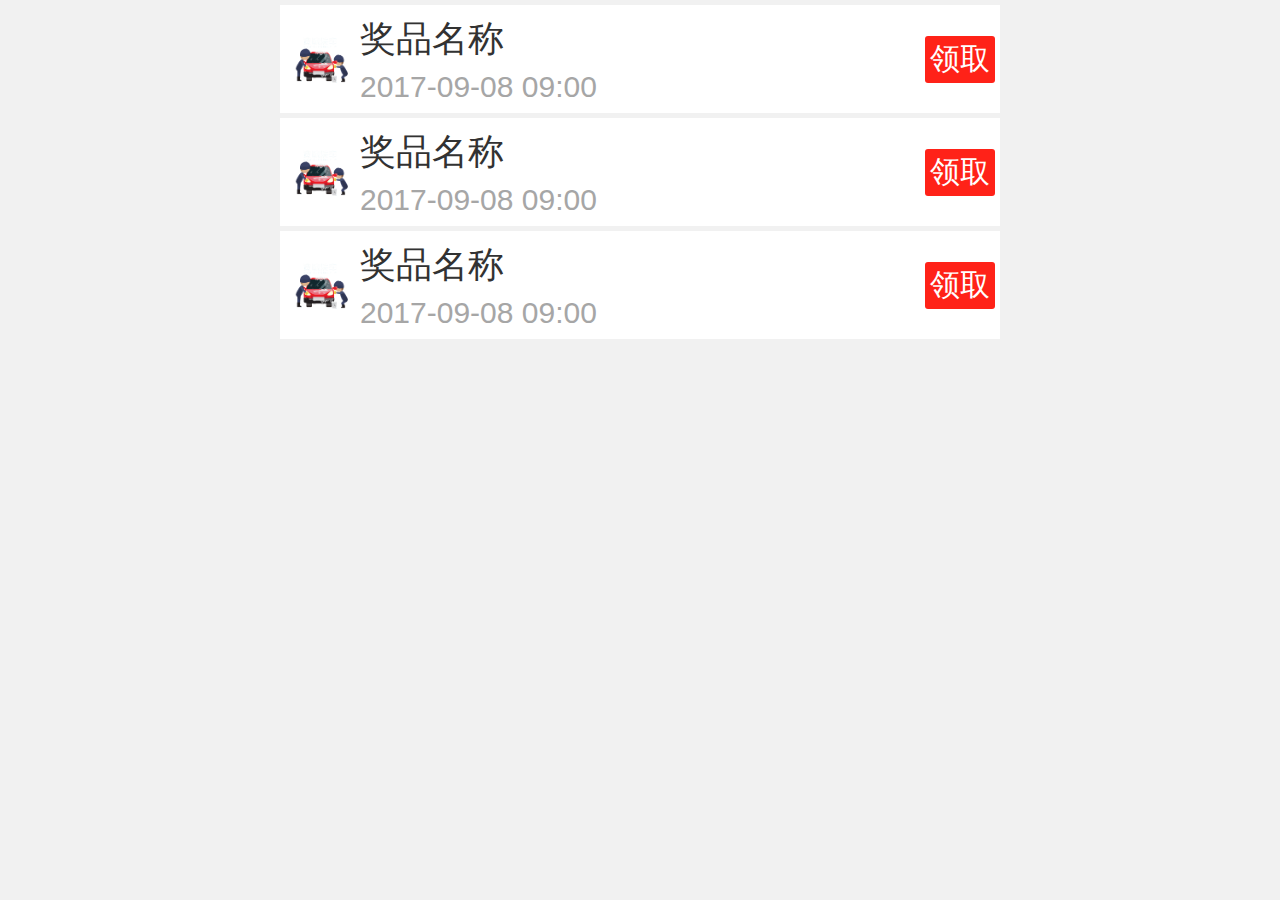
==== myPrize.html @ 54ce1192 "添加我的奖品页面，未对接口" ====
<!DOCTYPE html>
<html lang="en">
<head>
    <meta charset="utf-8">
    <title>爱购3周年</title>
    <meta name="viewport" content="width=device-width, initial-scale=1, minimum-scale=1, maximum-scale=1">
    <link rel="stylesheet" href="./css/style.css">
    <style>
        html, body {
            position: relative;
            height: 100%;
        }
        body {
            background: #f1f1f1;
            font-family: Helvetica Neue, Helvetica, Arial, sans-serif;
            font-size: 14px;
            color:#000;
            padding: 0;
            min-width: 320px;
            max-width: 720px;
            margin: auto;
        }
        .prize-list-box{ padding: 5px 0; }
        .prize-list-box ul{ width: 100%; }
        .prize-list-box ul li{ width: 100%; background-color: #ffffff; height: 12vh; margin-bottom: 5px; }
        .prize-list-box ul li:after{ content: ""; clear: both; display: block;height: 0;visibility: hidden; }
        .prize-list-box ul li .prizeImg{ width: 80px; height: 100%; float: left; display: flex; display: -webkit-flex; justify-content: center; align-items: center; }
        .prize-list-box ul li .prizeImg img{ width: 80%; max-height: 90%;  }
        .prize-list-box ul li .prizeDetail{ width: calc( 100% - 160px ); height: 100%; float: left; display: flex; display: -webkit-flex; flex-direction: column;justify-content: center; }
        .prize-list-box ul li .prizeDetail p{ font-size: 1.2rem; color: #323232; padding: 3px 0; }
        .prize-list-box ul li .prizeDetail span{ font-size: 1rem; color: #a6a6a6; padding: 3px 0; }
        .prize-list-box ul li .get-prize{ width: 80px; height: 100%; float: left; display: flex; display: -webkit-flex; justify-content: center; align-items: center; }
        .prize-list-box ul li .get-prize span{ font-size: 1rem; color: #fff; background-color: #ff2218; padding: 3px 5px; border-radius: 3px;  }
    </style>
</head>
<body>

<div class="containt">
    <div class="prize-list-box">
        <ul>
            <li>
                <div class="prizeImg">
                    <img src="./img/xiche.png" alt="">
                </div>
                <div class="prizeDetail">
                    <p>奖品名称</p>
                    <span>2017-09-08 09:00</span>
                </div>
                <div class="get-prize">
                    <span>领取</span>
                </div>
            </li>
            <li>
                <div class="prizeImg">
                    <img src="./img/xiche.png" alt="">
                </div>
                <div class="prizeDetail">
                    <p>奖品名称</p>
                    <span>2017-09-08 09:00</span>
                </div>
                <div class="get-prize">
                    <span>领取</span>
                </div>
            </li>
            <li>
                <div class="prizeImg">
                    <img src="./img/xiche.png" alt="">
                </div>
                <div class="prizeDetail">
                    <p>奖品名称</p>
                    <span>2017-09-08 09:00</span>
                </div>
                <div class="get-prize">
                    <span>领取</span>
                </div>
            </li>
        </ul>
    </div>
</div>

<script src="./js/jquery-2.1.4.js" type="text/javascript"></script>
<script type="text/javascript">

</script>

</body>
</html>
---- css/style.css ----
/*全局样式*/
html, body, p, h1, h2, h3, h4, h5, h6, form, input, textarea, select, button, fieldset, legend, img, ul, ol, li, dl, dt, dd, th, td, pre, blockquote {
	margin: 0;
	padding: 0
}
html {
	height: 100%;
	-webkit-text-size-adjust: 100%;
	-ms-text-size-adjust: 100%;
	-webkit-font-smoothing: antialiased
}
body {
	background: #f0f0f0;
	color: #000;
}
body, button, input, select, textarea, h2, h3, h4, h5, h6 {
	font: 14px 'Hiragino Sans GB', 'Microsoft Yahei', '微软雅黑', '宋体', \5b8b\4f53, Tahoma, Arial;
	-webkit-font-smoothing: antialiased;
}
/*loading动画*/
.loading{
	width: 100%;
	height: 100%;
	position: absolute;
	top: 0;
	left: 0;
	background: #fff;
	z-index: 333;
}
.sk-chasing-dots {
	margin: 70% auto;
	width: 40px;
	height: 40px;
	position: relative;
	text-align: center;
	-webkit-animation: sk-chasingDotsRotate 2s infinite linear;
	animation: sk-chasingDotsRotate 2s infinite linear; }
.sk-chasing-dots .sk-child {
	width: 60%;
	height: 60%;
	display: inline-block;
	position: absolute;
	top: 0;
	background-color: #3FECE4;
	border-radius: 100%;
	-webkit-animation: sk-chasingDotsBounce 2s infinite ease-in-out;
	animation: sk-chasingDotsBounce 2s infinite ease-in-out; }
.sk-chasing-dots .sk-dot2 {
	top: auto;
	bottom: 0;
	-webkit-animation-delay: -1s;
	animation-delay: -1s; }

@-webkit-keyframes sk-chasingDotsRotate {
	100% {
		-webkit-transform: rotate(360deg);
		transform: rotate(360deg); } }

@keyframes sk-chasingDotsRotate {
	100% {
		-webkit-transform: rotate(360deg);
		transform: rotate(360deg); } }

@-webkit-keyframes sk-chasingDotsBounce {
	0%, 100% {
		-webkit-transform: scale(0);
		transform: scale(0); }
	50% {
		-webkit-transform: scale(1);
		transform: scale(1); } }

@keyframes sk-chasingDotsBounce {
	0%, 100% {
		-webkit-transform: scale(0);
		transform: scale(0); }
	50% {
		-webkit-transform: scale(1);
		transform: scale(1); }
}
@-webkit-keyframes pulse {
	0% {
		-webkit-transform:scale(1);
		transform:scale(1)
	}
	50% {
		-webkit-transform:scale(1.5);
		transform:scale(1.5)
	}
	100% {
		-webkit-transform:scale(1);
		transform:scale(1)
	}
}@keyframes pulse {
	 0% {
		 -webkit-transform:scale(1);
		 -ms-transform:scale(1);
		 transform:scale(1)
	 }
	 50% {
		 -webkit-transform:scale(1.5);
		 -ms-transform:scale(1.5);
		 transform:scale(1.5)
	 }
	 100% {
		 -webkit-transform:scale(1) translate(0,0);
		 -ms-transform:scale(1) translate(0,0);
		 transform:scale(1) translate(0,0);

	 }
 }
img, fieldset {
	border: 0;
	vertical-align: middle
}
div{
	-webkit-box-sizing: border-box;
	-moz-box-sizing: border-box;
	box-sizing: border-box;
}
input {
	padding: 0;
	margin: 0;
	outline: none;
}
a {
	text-decoration: none;
	color: #4c4c4c;
}
a:hover {
	text-decoration: none;
}
ul, li, ol {
	list-style: none
}
img {
	max-width: 100%;
}
.clear {
	clear: both;
	height: 0;
	line-height: 0;
	font-size: 0;
	visibility: hidden;
	overflow: hidden
}
.clearfix:after {
	visibility: hidden;
	display: block;
	font-size: 0;
	content: " ";
	clear: both;
	height: 0;
	zoom: 1;
}
.l {
	float: left;
}
.r {
	float: right;
}
label{  font-weight: 400;}
 @media only screen and (min-width: 320px){
     html {
         font-size: 62.5% !important;
     }
 }
 @media only screen and (min-width: 640px){
     html {
         font-size: 125% !important;
     }
 }
 @media only screen and (min-width: 750px){
     html {
         font-size: 150% !important;
     }
 }
 @media only screen and (min-width: 1242px){
     html {
         font-size: 187.5% !important;
     }
 }
@font-face {
	font-family: 'iconfont';
	src: url('../icon/iconfont.eot'); /* IE9*/
	src: url('../icon/iconfont.eot?#iefix') format('embedded-opentype'), /* IE6-IE8 */
	url('../icon/iconfont.woff') format('woff'), /* chrome、firefox */
	url('../icon/iconfont.ttf') format('truetype'), /* chrome、firefox、opera、Safari, Android, iOS 4.2+*/
	url('../icon/iconfont.svg#iconfont') format('svg'); /* iOS 4.1- */
}

.iconfont{
	font-family:"iconfont";
	font-size: 20px;
	font-style:normal;
	-webkit-font-smoothing: antialiased;
	-webkit-text-stroke-width: 0.2px;
	-moz-osx-font-smoothing: grayscale;
	display: inline-block;
}

/*===*===*/
.containt{ width: 100%;height: 100%;box-sizing: border-box;position: relative;}
.tipBox{
	position: fixed;
	bottom: 0;
	left: 0;
	width: 100%;
	height: 100%;
	z-index: 99999999;
	display: none;
}
.tipBox div{
	width: 100%;
	height: 100%;
	display:  flex;
	display: -webkit-flex;
	justify-content: center;
	align-items: center;
}
.tipBox label{
	padding: 5px 8px;
	display: inline-block;
	background: #393838;
	border-radius: 8px;
	line-height: 1.5;
	font-size: 1em;
	color: #ffffff;
	font-weight: 500;
	max-width: 80vw;
	text-align: center;
}

/*banner*/
.banner img{
	width:100%;
	height:100%;
}

/*center*/
.center{
	width:100%;
	background: url(../img/repeat.png) repeat center center;
	position: relative;
	padding-bottom: 2rem;
}

.center .content{
    display:block;
    width:85%; 
    margin: 0 auto;
    position: relative;
}


.center .content .wheel{
    display:block;
    width:100%;
    position:relative;
    background-image:url(../img/wheel-bg.png);
    background-size:100% 100%;
	z-index: 2;
}

.center .content .wheel canvas.item{
    width:100%;
}

.center .content .wheel img.pointer {
    position: absolute;
    width: 40.5%;
    height: 40.5%;
    left: 29.6%;
    top: 27%;
}

.center .icon{
	width:60%;
}
.center .left1{
    position: absolute;
    left: 1%;
    top: 1%;
}

.center .left2{
	position: absolute;
	left:0;
	top:32%;
}

.center .right1{
	position: absolute;
	right:3%;
	top:3%;
}

.center .right2{
	position: absolute;
	right:0;
	top:50%;
}

.center .content .fre{
	margin-top: -26px;
    width:100%;
	z-index: 1;
}
@media only screen and (min-width: 320px) and (max-width: 374px ) { .center .content .fre{ margin-top: -26px; } }
@media only screen and (min-width: 375px) and (max-width: 413px ) { .center .content .fre{ margin-top: -30px; } }
@media only screen and (min-width: 414px) and (max-width: 640px ) { .center .content .fre{ margin-top: -35px; } }

.center .content .fre img{
	width:100%;
}

.center .content .fre .txt{
	position: relative;
}

.center .content .fre p{
	padding: 3px;
	position: absolute;
	top:46%;
	left: 50%;
	transform: translate(-45%, -51%);
	font-weight: bold;
    color: #881515;
    font-size: 0.85em;
	background-color: #ffffff;
	border-radius: 10px;
}
.center .content .fre p span{
	padding: 0 5px;
	font-size: 1.2em;
}
.center .content .coountdow-box{
	height: 20px;
	display: flex;
	display: -webkit-flex;
	justify-content: center;
	align-items: center;
	corlor: #fb7e10;
}
.center .content .coountdow-box .nextTime{
	color:#f69f38;

}
.center .content .coountdow-box .minutes,.center .content .coountdow-box .seconds{
	color: #ffffff;
	background-color: #fb7e10;
	padding: 2px;
	border-radius: 2px;
	width: 15px;
}
.center .content .gotoMyPrize{
	height: 20px;
	display: flex;
	display: -webkit-flex;
	justify-content: center;
	align-items: center;
	margin-top: 15px;
}
.center .content .gotoMyPrize a{
	display: block;
	width: auto;
	padding: 3px 5px;
	background-color: #fdac4c;
	color: #ffffff;
	font-size: 14px;
	border-radius: 3px;
	box-shadow: #ff8836 2px 2px 2px ;
	text-decoration: none;
}

.center .content .wheel .xiao{
    background-image: url(../img/xiao.png);
    width:100%;
    display: block;
    position: relative;
    background-size: 100% 100%;
}
.center .content .wheel .xiao .da{
    background-image: url(../img/da1.png);
    width:100%;
    display: block;
    position: relative;
    background-size: 100% 100%;
    width:100%;
}

/*footer*/
.footer img{
	width:100%;
	heigth:100%;
}


/* myrule 活动规则 */
.myrule{
	height: 20px;
	padding: 10px;
    position: absolute;
    top: 23%;
    left: 0;
    background-color: #000000;
    opacity: 0.6;
    -webkit-border-radius: 0 10px 10px 0;
    -moz-border-radius: 0 10px 10px 0;
	display: flex;
	display: -webkit-flex;
	justify-content: center;
	align-items: center;
	align-content: center;
}

.myrule span{
	color:#fff;
	padding: 0;
	font-size: 12px;
	line-height: 20px;
}
.myrule i{
	color: #fff;
	font-size: 14px;
	margin-left: 3px;
	vertical-align: sub;
}

.rule{
	font-family: '微软雅黑';
	background-color: #ffeec6;
	border-radius:10px 10px 10px 10px;
}
.rule h4{
	padding:5px;
	color:#742fb9;
	font-weight: bold;
	font-size: 18px;
	text-align: center;
	margin:0;
	letter-spacing: 1px;
}
.rule p{
	padding: 3px 10px 3px 10px;
	margin:0;
	color: #7d2828;
}

.rule .dash{
	margin-left: 6%;
	width:90%;
	height: 0;
	border-bottom: #000000 1px dashed;
}

/* 弹出层 */
.modal-body{
    padding:0;
    position: relative;
    margin-top:35%;
}
.modal-body img{
	width:100%;
}
.modal-body .but5{
	opacity: 0;
    position: absolute;
    top: -2%;
    right: 1%;
    width: 20%;
    height: 20%;
}

.modal-body .gitBox{
	width: 80%;
	position: absolute;
	top: 58%;
	left: 50%;
	-webkit-transform: translate(-50%, -50%);
	-moz-transform: translate(-50%, -50%);
	-ms-transform: translate(-50%, -50%);
	-o-transform: translate(-50%, -50%);
	transform: translate(-50%, -50%);
}
.modal-body .gitBox #tip{
	font-size: 1em;
	color: #f1b115;
	text-align: center;
	letter-spacing: 2px;
}
.modal-body .gitBox .gitImg{
	text-align: center;
	padding: 5px 0;
}
.modal-body .gitBox .gitImg img{
	width: auto;
	max-height: 100px;
}
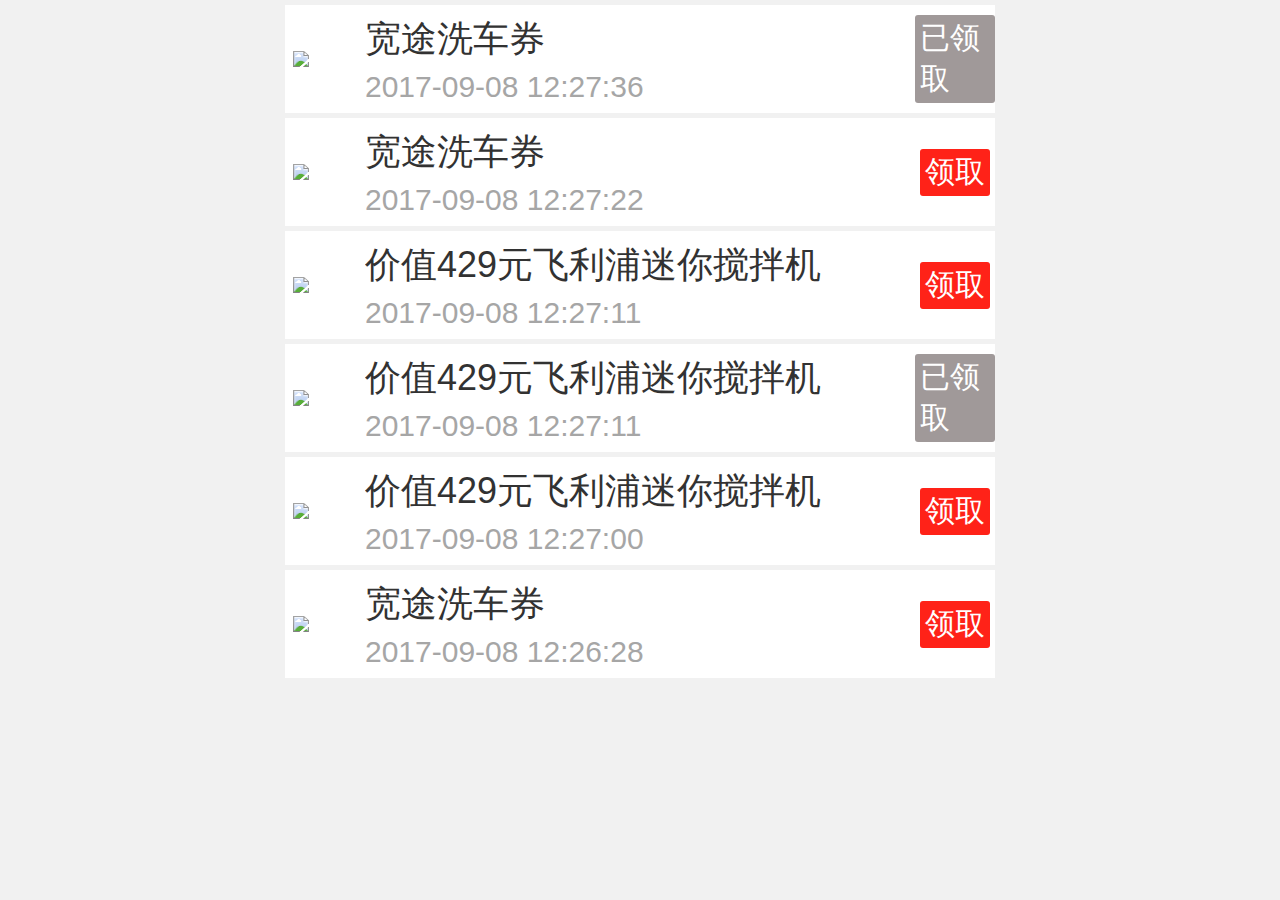
==== commit e7234cae: "领取奖品接口已对接，未测试" ====
--- a/myPrize.html
+++ b/myPrize.html
@@ -20,67 +20,350 @@
             max-width: 720px;
             margin: auto;
         }
-        .prize-list-box{ padding: 5px 0; }
+        .prize-list-box{ padding: 5px; }
         .prize-list-box ul{ width: 100%; }
         .prize-list-box ul li{ width: 100%; background-color: #ffffff; height: 12vh; margin-bottom: 5px; }
         .prize-list-box ul li:after{ content: ""; clear: both; display: block;height: 0;visibility: hidden; }
         .prize-list-box ul li .prizeImg{ width: 80px; height: 100%; float: left; display: flex; display: -webkit-flex; justify-content: center; align-items: center; }
         .prize-list-box ul li .prizeImg img{ width: 80%; max-height: 90%;  }
         .prize-list-box ul li .prizeDetail{ width: calc( 100% - 160px ); height: 100%; float: left; display: flex; display: -webkit-flex; flex-direction: column;justify-content: center; }
-        .prize-list-box ul li .prizeDetail p{ font-size: 1.2rem; color: #323232; padding: 3px 0; }
+        .prize-list-box ul li .prizeDetail p{ font-size: 1.2rem; color: #323232; padding: 3px 0; overflow: hidden; white-space: nowrap; text-overflow: ellipsis;  }
         .prize-list-box ul li .prizeDetail span{ font-size: 1rem; color: #a6a6a6; padding: 3px 0; }
         .prize-list-box ul li .get-prize{ width: 80px; height: 100%; float: left; display: flex; display: -webkit-flex; justify-content: center; align-items: center; }
         .prize-list-box ul li .get-prize span{ font-size: 1rem; color: #fff; background-color: #ff2218; padding: 3px 5px; border-radius: 3px;  }
+        .prize-list-box ul li .get-prize span.active{ background-color: #a09999; }
+        #noPrize{ width: 100vw; height: 100vh; display: flex; display: -webkit-flex; justify-content: center; align-items: center; margin-top: -10px; }
+        #noPrize img{ width: 50vw; vertical-align: middle; }
     </style>
 </head>
 <body>
 
 <div class="containt">
+    <!--提示-->
+    <div class="tipBox">
+        <div>
+            <label id="tipBox"></label>
+        </div>
+    </div>
     <div class="prize-list-box">
         <ul>
-            <li>
-                <div class="prizeImg">
-                    <img src="./img/xiche.png" alt="">
-                </div>
-                <div class="prizeDetail">
-                    <p>奖品名称</p>
-                    <span>2017-09-08 09:00</span>
-                </div>
-                <div class="get-prize">
-                    <span>领取</span>
-                </div>
-            </li>
-            <li>
-                <div class="prizeImg">
-                    <img src="./img/xiche.png" alt="">
-                </div>
-                <div class="prizeDetail">
-                    <p>奖品名称</p>
-                    <span>2017-09-08 09:00</span>
-                </div>
-                <div class="get-prize">
-                    <span>领取</span>
-                </div>
-            </li>
-            <li>
-                <div class="prizeImg">
-                    <img src="./img/xiche.png" alt="">
-                </div>
-                <div class="prizeDetail">
-                    <p>奖品名称</p>
-                    <span>2017-09-08 09:00</span>
-                </div>
-                <div class="get-prize">
-                    <span>领取</span>
-                </div>
-            </li>
+            <!--<li>-->
+                <!--<div class="prizeImg">-->
+                    <!--<img src="./img/shoububuli.png" alt="">-->
+                <!--</div>-->
+                <!--<div class="prizeDetail">-->
+                    <!--<p>价值480元有机手部护理一次</p>-->
+                    <!--<span>2017-09-08 09:00</span>-->
+                <!--</div>-->
+                <!--<div class="get-prize">-->
+                    <!--<span>领取</span>-->
+                <!--</div>-->
+            <!--</li>-->
+            <!--<li>-->
+                <!--<div class="prizeImg">-->
+                    <!--<img src="./img/xiche.png" alt="">-->
+                <!--</div>-->
+                <!--<div class="prizeDetail">-->
+                    <!--<p>奖品名称</p>-->
+                    <!--<span>2017-09-08 09:00</span>-->
+                <!--</div>-->
+                <!--<div class="get-prize">-->
+                    <!--<span>领取</span>-->
+                <!--</div>-->
+            <!--</li>-->
+            <!--<li>-->
+                <!--<div class="prizeImg">-->
+                    <!--<img src="./img/xiche.png" alt="">-->
+                <!--</div>-->
+                <!--<div class="prizeDetail">-->
+                    <!--<p>奖品名称</p>-->
+                    <!--<span>2017-09-08 09:00</span>-->
+                <!--</div>-->
+                <!--<div class="get-prize">-->
+                    <!--<span>领取</span>-->
+                <!--</div>-->
+            <!--</li>-->
         </ul>
+    </div>
+    <!--没中奖-->
+    <div id="noPrize" style="display: none">
+        <img src="./img/bag.png" alt="没中奖">
+    </div>
+
+    <!--填写个人信息-->
+    <div class="personalInfor" style="display: none;">
+        <div class="popu_box" >
+            <div class="txt_box">
+                <div class="hide_btn"></div>
+                <div class="txt_box_list">
+                    <div>填写你的收货信息</div>
+                </div>
+                <div class="txt_box_list" style="display: none" id="nameBox">
+                    <span>收货人</span>
+                    <input type="text" name="" placeholder="请输入姓名" id="receiver">
+                </div>
+                <div class="txt_box_list">
+                    <span>手机号码</span>
+                    <input type="text" name="" placeholder="请输入手机号码" maxlength="11" onkeyup="this.value=this.value.replace(/\D/g,'')"  onafterpaste="this.value=this.value.replace(/\D/g,'')" id="phone">
+                </div>
+                <div class="txt_box_list addressBox" style="display: none" id="receiverBox">
+                    <span>地址:</span>
+                    <textarea id="address"></textarea>
+                </div>
+                <div class="confirm_btn">
+                    <div class="confirm" id="confirm">确定</div>
+                </div>
+            </div>
+        </div>
+    </div>
+    <!--兑换成功-->
+    <div class="exchangeSuccessPupoBox" style="display: none">
+        <div class="exchangeSuccessBox">
+            <div class="tipIcon"><i class="iconfont">&#xe659;</i></div>
+            <div class="exchangeSuccessText">恭喜你，奖品已兑换成功，奖品于15个工作日内派发物流</div>
+            <div class="exchangeSuccessBtn" id="yesIGotIt">确定</div>
+        </div>
     </div>
 </div>
 
 <script src="./js/jquery-2.1.4.js" type="text/javascript"></script>
 <script type="text/javascript">
-
+    $(function () {
+        var idArr = new Array(),//保存奖品id
+            prizeType = new Array(); //保存奖品类型
+        var postPrizeId = "";
+        //提示弹窗
+        function tipBox(tip) {
+            $("#tipBox").html(tip);
+            $(".tipBox").fadeIn();
+            setTimeout(function () {
+                $(".tipBox").fadeOut()
+            },2000)
+        }
+        //兑换成功--确认
+        $("#yesIGotIt").on('click',function () {
+            $(".exchangeSuccessPupoBox").hide();
+            location.replace("index.html");
+        });
+        $.ajax({
+            type: "GET",
+            async: true,
+            //url: "http://activity.cnmobi.com.cn/activity/year/mygift.html",
+            url: "./json/data.json",
+            dataType: "json",
+            //jsonpCallback: "callbackfunction",
+            success: function (json) {
+                var obj = json;
+                var data = 0;
+                if ( obj.length === 0 ){
+                    $('#noPrize').show();
+                }else if( obj.length != 0 ){
+                    $(obj).each(function (index) {
+                        //获得年月日      得到日期oTime
+                        var item = obj[index];
+
+                        function getMyDate(str){
+                            var oDate = new Date(str),
+                                oYear = oDate.getFullYear(),
+                                oMonth = oDate.getMonth()+1,
+                                oDay = oDate.getDate(),
+                                oHour = oDate.getHours(),
+                                oMin = oDate.getMinutes(),
+                                oSen = oDate.getSeconds(),
+                                oTime = oYear +'-'+ getzf(oMonth) +'-'+ getzf(oDay) +' '+ getzf(oHour) +':'+ getzf(oMin) +':'+getzf(oSen);//最后拼接时间
+                            return oTime;
+                        }
+                        //补0操作
+                        function getzf(num){
+                            if(parseInt(num) < 10){
+                                num = '0'+ num;
+                            }
+                            return num;
+                        }
+                        var createTime = getMyDate(item.createDate);
+                        var isInItem = item.hasOwnProperty("phone");
+                        if( isInItem ){
+                            var htmlText = "<li><div class='prizeImg'><img src="+item.headImgUrl+"></div><div class='prizeDetail'><p>"+item.prizeName+"</p><span>"+createTime+"</span></div><div class='get-prize'><span class='active'>"+"已领取"+"</span></div></li>"
+                            $('.prize-list-box ul').append(htmlText);
+                        }else if( !isInItem ){
+                            data++;
+                            idArr[data] = item.id;
+                            prizeType[data] = item.showId;
+                            var htmlText = "<li><div class='prizeImg'><img src="+item.headImgUrl+"></div><div class='prizeDetail'><p>"+item.prizeName+"</p><span>"+createTime+"</span></div><div class='get-prize'><span class='gitThisPrize'  data="+data+">"+"领取"+"</span></div></li>"
+                            $('.prize-list-box ul').append(htmlText);
+                        }
+                       console.log(prizeType);
+
+                    })
+                }
+            },
+            error: function () {
+                tipBox("哎哟喂~奖品还没回来，请稍等一下");
+            }
+        });
+        var needAdrress = false;
+        //我要兑换
+        $(document)
+            .on('click','.gitThisPrize',function () {
+
+                var thisData = $(this).attr('data');
+                var thisPrizeType = prizeType[thisData];
+                postPrizeId = idArr[data];
+                if( thisPrizeType === "crisper" ){//实物需配地址
+                    $("#nameBox").show();
+                    $("#receiverBox").show();
+                    needAdrress = true;
+                }else if( thisPrizeType === "philips" ){
+                    $("#nameBox").show();
+                    $("#receiverBox").show();
+                    needAdrress = true;
+                }else if( thisPrizeType === "bracelet" ){
+                    $("#nameBox").show();
+                    $("#receiverBox").show();
+                    needAdrress = true;
+                }else if( thisPrizeType === "yuanbao" ){
+                    $("#nameBox").hide();
+                    $("#receiverBox").hide();
+                    needAdrress = false;
+                }else if( thisPrizeType === "youjihuli" ){
+                    $("#nameBox").hide();
+                    $("#receiverBox").hide();
+                    needAdrress = false;
+                }else if( thisPrizeType === "xichequan" ){
+                    $("#nameBox").hide();
+                    $("#receiverBox").hide();
+                    needAdrress = false;
+                }
+                $('.personalInfor').show();
+            })
+            .on('click','.hide_btn',function () {
+                if( needAdrress ){
+                    $("#nameBox").hide();
+                    $("#receiverBox").hide();
+                }
+                $('.personalInfor').hide();
+            })
+            .on('click','#confirm',function () {
+                var receiver = $("#receiver").val();
+                var phone = $("#phone").val();
+                var address = $("#address").val();
+                var isChinaName = /^[\u4E00-\u9FA5]{1,6}$/;
+                var telreg = /^1[3|4|5|7|8][0-9]\d{8}$|^\d{8}$/;
+
+                //奖品id
+                var thisPrize = postPrizeId;
+                //先判断是否需要填写地址
+                if( needAdrress ){
+                    if (receiver.length == 0) {
+                        $('.tipBox').fadeIn();
+                        tipBox("请输入收货人姓名");
+                        $("#rec_name").focus();
+                        console.log("kkkkkk");
+                        return false;
+                    }else if (!isChinaName.test(receiver)) {
+                        $('.tipBox').fadeIn();
+                        tipBox("请准确输入您的收货人姓名");
+                        $("#receiver").val("").focus();
+                        return false;
+                    }else if(phone.length !== 11) {
+                        $('.tipBox').fadeIn();
+                        tipBox("请输入您的真实手机号");
+                        $("#phone").focus();
+                        return false;
+                    }else if(!telreg.test(phone)) {
+                        $('.tipBox').fadeIn();
+                        tipBox("请输入正确的手机号");
+                        $("#rec_iphone").focus();
+                        return false;
+                    }else if( address.length == 0 ){
+                        $('.tipBox').fadeIn();
+                        tipBox("请输入您的收货地址");
+                        return false;
+                    }else {
+                        $(this).attr("disabled",true);
+                        address = encodeURI(address);
+                        receiver = encodeURI(receiver);
+                        console.log("needAdrress");
+                    $.ajax({
+                        type: "POST",
+                        async: true,
+                        contentType:"application/x-www-form-urlencoded; charset=UTF-8",
+                        url: "http://activity.cnmobi.com.cn/activity/year/input.html",
+                        dataType: "jsonp",
+                        data:{
+                            recordId: thisPrize,
+                            phone: phone,
+                            realname: receiver,
+                            address: address
+                        },
+                        jsonpCallback:"callbackfunction",
+                        success: function(json){
+                            if(json.code == 0){
+                                $('.personalInfor').hide();
+                                $(".exchangeSuccessPupoBox").show();
+                            }else if(json.code == 40050){
+                                tipBox("亲，需要您绑定工商银行信用卡才能领取奖品，3秒后页面将自动调到绑定信用卡页面");
+                                setTimeout(function () {
+                                    window.location.href = "";
+                                },3000)
+                            }
+                            $("#exchange").attr("disabled",false);
+                        },
+                        error: function(){
+                            tipBox("亲，系统反应需要一点时间，请稍后。");
+                        }
+                    });
+                    }
+                }else if(!needAdrress) {
+                    if(phone.length !== 11) {
+                        $('.tipBox').fadeIn();
+                        tipBox("请输入您的真实手机号");
+                        $("#phone").focus();
+                        return false;
+                    }else if(!telreg.test(phone)) {
+                        $('.tipBox').fadeIn();
+                        tipBox("请输入正确的手机号");
+                        $("#rec_iphone").focus();
+                        return false;
+                    }
+                        console.log("8888");
+                    var emptyAddress = "",
+                        emptyrealname = "";
+                    $.ajax({
+                        type: "POST",
+                        async: true,
+                        contentType:"application/x-www-form-urlencoded; charset=UTF-8",
+                        url: "http://activity.cnmobi.com.cn/activity/year/input.html",
+                        dataType: "jsonp",
+                        data:{
+                            id: thisPrize,
+                            phone: phone,
+                            realname: emptyrealname,
+                            address: emptyAddress
+                        },
+                        jsonpCallback:"callbackfunction",
+                        success: function(json){
+                            if(json.code == 0){
+                                $('.personalInfor').hide();
+                                $(".exchangeSuccessPupoBox").show();
+                            }else if(json.code == 40050){
+                                tipBox("亲，需要您绑定工商银行信用卡才能领取奖品，3秒后页面将自动调到绑定信用卡页面");
+                                setTimeout(function () {
+                                    window.location.href = "";
+                                },3000)
+                            }
+                            $("#exchange").attr("disabled",false);
+                        },
+                        error: function(){
+                            tipBox("亲，系统反应需要一点时间，请稍后。");
+                        }
+                    });
+                }
+
+
+
+            })
+    })
 </script>
 
 </body>
--- a/css/style.css
+++ b/css/style.css
@@ -495,4 +495,73 @@
 .modal-body .gitBox .gitImg img{
 	width: auto;
 	max-height: 100px;
-}+}
+
+/*=============信息弹窗==================*/
+.personalInfor{ width: 100vw; height: 100vh; position: fixed; top: 0; left: 0; z-index: 1000; }
+.popu_box{width: 100%;height: 100%;display: flex; display: -webkit-flex; justify-content: center; align-items: center;background: rgba(0,0,0,0.55);}
+.empty20{width: 100%;height: 20%;}
+.txt_box{width: calc(100% - 60px);border-radius: 5px;background: #fff;padding: 10px 0;margin: auto;position: relative;}
+.hide_btn{width:3rem;height: 3rem;position: absolute;top: -10px;right: -10px;background: url('../img/delete.png')center no-repeat;background-size: 100% 100%;}
+.txt_box_list{width: 100%;margin-top: 6%;font-size: 1.5rem; display: flex; justify-content: center; align-items: center;
+	align-content:center; }
+.txt_box_list:first-child{margin-top: 0}
+.txt_box_list:nth-child(2){margin-top: 10%}
+.txt_box_list>div{width: 100%;height: 100%;text-align: center;color: #323232;font-size: 1.3rem;}
+.txt_box_list>span{margin-left: 10%;color: #676565;display: inline-block;width: 30%;}
+.txt_box_list input{width: 50%;height: calc(100% - 4px);border: none;float: right;margin-right: 10%;}
+.txt_box_list textarea{width: 50%;height: 5rem; border: 1px solid #8f8f8f; border-radius: .3rem; float: right;margin-right: 10%; font-size: 1.5rem;
+	padding: 0.5rem; }
+.confirm_btn{width: 100%; margin: 10% 0; }
+.confirm{padding: 2% 0;margin: auto;width: 30%;text-align: center;background: #3B92E6;color: #fff;border-radius: 1.3rem;font-size: 1.2rem;}
+.last_integral{width: 93%;height: 2rem;line-height: 2rem; position: relative;color: #323232;font-size: 1.2rem;bottom: 2%;margin-left: 7%;}
+.last_integral span{font-size: 1.2rem;color: #f74d4d;}
+
+/*============兑换成功=============*/
+.exchangeSuccessPupoBox{
+	width: 100%;
+	height: 100%;
+	position: fixed;
+	top: 0;left: 0;
+	background: rgba(0,0,0,0.55);
+}
+.exchangeSuccessPupoBox .exchangeSuccessBox{
+	width: 80%;
+	background: #fff;
+	border-radius: 5px;
+	padding: 10px;
+	position: absolute;
+	top: 50%;
+	left: 50%;
+	-webkit-transform: translate(-50%,-50%);
+	-moz-transform: translate(-50%,-50%);
+	-ms-transform: translate(-50%,-50%);
+	-o-transform: translate(-50%,-50%);
+	transform: translate(-50%,-50%);
+}
+.exchangeSuccessPupoBox .exchangeSuccessBox {
+	padding: 10px 0;
+}
+.exchangeSuccessPupoBox .exchangeSuccessBox .tipIcon{
+	text-align: center;
+}
+.exchangeSuccessPupoBox .exchangeSuccessBox .tipIcon i{
+	font-size: 8rem;
+	color: #0a7724;
+}
+.exchangeSuccessPupoBox .exchangeSuccessBox .exchangeSuccessText{
+	padding: 10px 10px;
+	font-size: 1.3rem;
+	text-align: center;
+}
+.exchangeSuccessPupoBox .exchangeSuccessBox .exchangeSuccessBtn{
+	width: 30%;
+	height: 2.5rem;
+	line-height: 2.5rem;
+	margin: 10px auto;
+	background: #139ee5;
+	border-radius: 25px;
+	text-align: center;
+	font-size: 1.3rem;
+	color: #ffffff;
+}
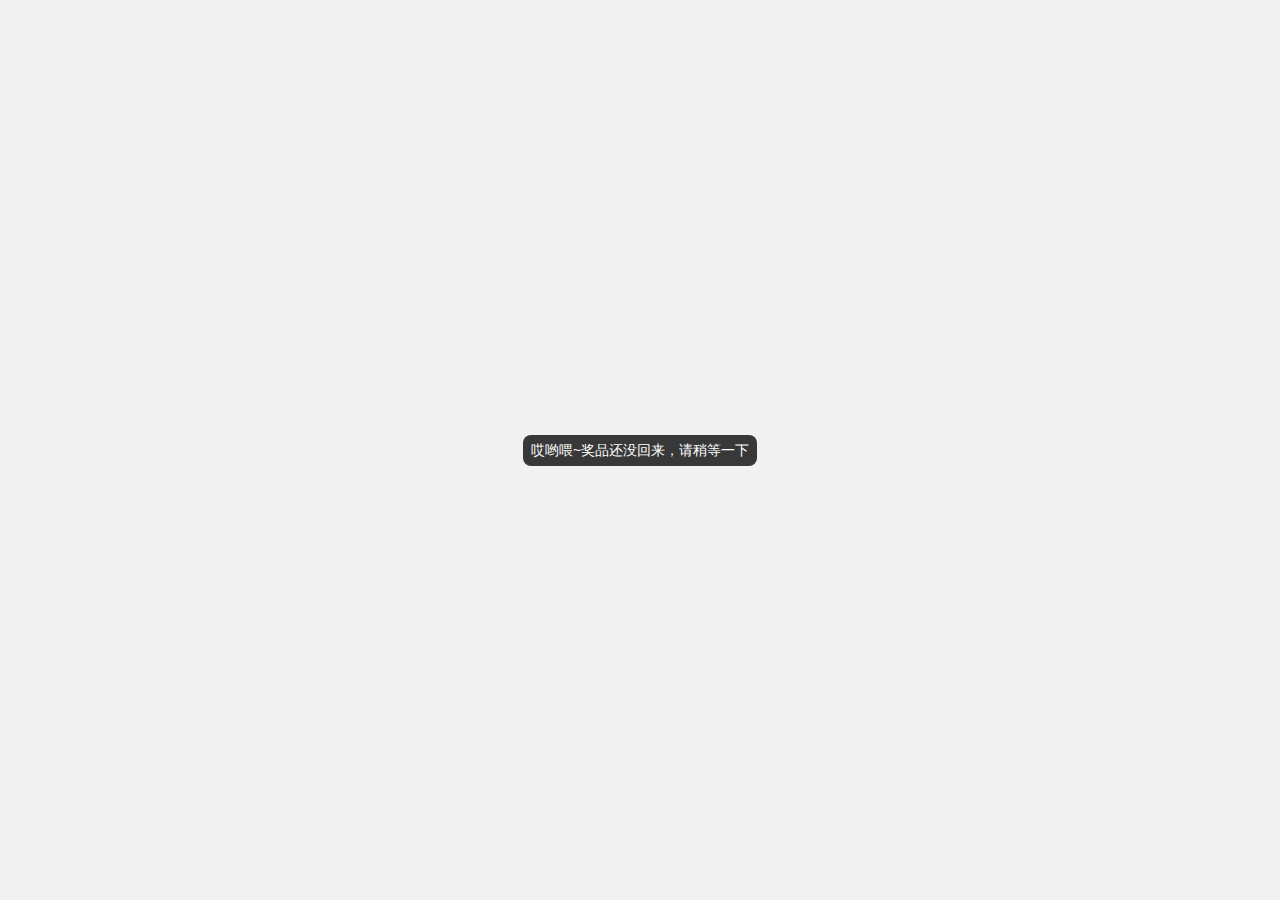
==== commit bceed1cd: "测试中" ====
--- a/myPrize.html
+++ b/myPrize.html
@@ -20,6 +20,7 @@
             max-width: 720px;
             margin: auto;
         }
+        selector { cursor:pointer; }
         .prize-list-box{ padding: 5px; }
         .prize-list-box ul{ width: 100%; }
         .prize-list-box ul li{ width: 100%; background-color: #ffffff; height: 12vh; margin-bottom: 5px; }
@@ -30,10 +31,12 @@
         .prize-list-box ul li .prizeDetail p{ font-size: 1.2rem; color: #323232; padding: 3px 0; overflow: hidden; white-space: nowrap; text-overflow: ellipsis;  }
         .prize-list-box ul li .prizeDetail span{ font-size: 1rem; color: #a6a6a6; padding: 3px 0; }
         .prize-list-box ul li .get-prize{ width: 80px; height: 100%; float: left; display: flex; display: -webkit-flex; justify-content: center; align-items: center; }
-        .prize-list-box ul li .get-prize span{ font-size: 1rem; color: #fff; background-color: #ff2218; padding: 3px 5px; border-radius: 3px;  }
+        .prize-list-box ul li .get-prize span{ font-size: 1rem; color: #fff; background-color: #ff2218; padding: 3px 5px; border-radius: 3px; cursor: pointer  }
         .prize-list-box ul li .get-prize span.active{ background-color: #a09999; }
         #noPrize{ width: 100vw; height: 100vh; display: flex; display: -webkit-flex; justify-content: center; align-items: center; margin-top: -10px; }
         #noPrize img{ width: 50vw; vertical-align: middle; }
+        .hide_btn{ cursor: pointer; }
+        .confirm{ cursor: pointer; }
     </style>
 </head>
 <body>
@@ -47,7 +50,7 @@
     </div>
     <div class="prize-list-box">
         <ul>
-            <!--<li>-->
+            <!--<li style="display: none;">-->
                 <!--<div class="prizeImg">-->
                     <!--<img src="./img/shoububuli.png" alt="">-->
                 <!--</div>-->
@@ -56,7 +59,7 @@
                     <!--<span>2017-09-08 09:00</span>-->
                 <!--</div>-->
                 <!--<div class="get-prize">-->
-                    <!--<span>领取</span>-->
+                    <!--<span class="gitThisPrize">领取</span>-->
                 <!--</div>-->
             <!--</li>-->
             <!--<li>-->
@@ -143,15 +146,15 @@
         //兑换成功--确认
         $("#yesIGotIt").on('click',function () {
             $(".exchangeSuccessPupoBox").hide();
-            location.replace("index.html");
+            window.location.reload()
         });
         $.ajax({
             type: "GET",
             async: true,
-            //url: "http://activity.cnmobi.com.cn/activity/year/mygift.html",
-            url: "./json/data.json",
-            dataType: "json",
-            //jsonpCallback: "callbackfunction",
+            url: "http://activity.cnmobi.com.cn/activity/year/mygift.html?igoModel=test",
+            //url: "./json/data.json",
+            dataType: "jsonp",
+            jsonpCallback: "callbackfunction",
             success: function (json) {
                 var obj = json;
                 var data = 0;
@@ -161,7 +164,6 @@
                     $(obj).each(function (index) {
                         //获得年月日      得到日期oTime
                         var item = obj[index];
-
                         function getMyDate(str){
                             var oDate = new Date(str),
                                 oYear = oDate.getFullYear(),
@@ -185,15 +187,44 @@
                         if( isInItem ){
                             var htmlText = "<li><div class='prizeImg'><img src="+item.headImgUrl+"></div><div class='prizeDetail'><p>"+item.prizeName+"</p><span>"+createTime+"</span></div><div class='get-prize'><span class='active'>"+"已领取"+"</span></div></li>"
                             $('.prize-list-box ul').append(htmlText);
+                            $(".gitThisPrize").on('click',function () {
+                                var thisData = $(this).attr('data');
+                                var thisPrizeType = prizeType[thisData];
+                                postPrizeId = idArr[thisData];
+                                if( thisPrizeType === "crisper" ){//实物需配地址
+                                    $("#nameBox").show();
+                                    $("#receiverBox").show();
+                                    needAdrress = true;
+                                }else if( thisPrizeType === "philips" ){
+                                    $("#nameBox").show();
+                                    $("#receiverBox").show();
+                                    needAdrress = true;
+                                }else if( thisPrizeType === "bracelet" ){
+                                    $("#nameBox").show();
+                                    $("#receiverBox").show();
+                                    needAdrress = true;
+                                }else if( thisPrizeType === "yuanbao" ){
+                                    $("#nameBox").hide();
+                                    $("#receiverBox").hide();
+                                    needAdrress = false;
+                                }else if( thisPrizeType === "youjihuli" ){
+                                    $("#nameBox").hide();
+                                    $("#receiverBox").hide();
+                                    needAdrress = false;
+                                }else if( thisPrizeType === "xichequan" ){
+                                    $("#nameBox").hide();
+                                    $("#receiverBox").hide();
+                                    needAdrress = false;
+                                }
+                                $('.personalInfor').show();
+                            })
                         }else if( !isInItem ){
                             data++;
                             idArr[data] = item.id;
                             prizeType[data] = item.showId;
-                            var htmlText = "<li><div class='prizeImg'><img src="+item.headImgUrl+"></div><div class='prizeDetail'><p>"+item.prizeName+"</p><span>"+createTime+"</span></div><div class='get-prize'><span class='gitThisPrize'  data="+data+">"+"领取"+"</span></div></li>"
+                            var htmlText = "<li><div class='prizeImg'><img src="+item.headImgUrl+"></div><div class='prizeDetail'><p>"+item.prizeName+"</p><span>"+createTime+"</span></div><div class='get-prize'><span class='gitThisPrize'  data="+data+">"+"点领取"+"</span></div></li>"
                             $('.prize-list-box ul').append(htmlText);
                         }
-                       console.log(prizeType);
-
                     })
                 }
             },
@@ -203,12 +234,10 @@
         });
         var needAdrress = false;
         //我要兑换
-        $(document)
-            .on('click','.gitThisPrize',function () {
-
+        $(document).delegate('.gitThisPrize','click',function () {
                 var thisData = $(this).attr('data');
                 var thisPrizeType = prizeType[thisData];
-                postPrizeId = idArr[data];
+                postPrizeId = idArr[thisData];
                 if( thisPrizeType === "crisper" ){//实物需配地址
                     $("#nameBox").show();
                     $("#receiverBox").show();
@@ -236,20 +265,19 @@
                 }
                 $('.personalInfor').show();
             })
-            .on('click','.hide_btn',function () {
+            $(document).delegate('.hide_btn','click',function () {
                 if( needAdrress ){
                     $("#nameBox").hide();
                     $("#receiverBox").hide();
                 }
                 $('.personalInfor').hide();
             })
-            .on('click','#confirm',function () {
+            $(document).delegate('#confirm','click',function () {
                 var receiver = $("#receiver").val();
                 var phone = $("#phone").val();
                 var address = $("#address").val();
                 var isChinaName = /^[\u4E00-\u9FA5]{1,6}$/;
                 var telreg = /^1[3|4|5|7|8][0-9]\d{8}$|^\d{8}$/;
-
                 //奖品id
                 var thisPrize = postPrizeId;
                 //先判断是否需要填写地址
@@ -280,7 +308,7 @@
                         tipBox("请输入您的收货地址");
                         return false;
                     }else {
-                        $(this).attr("disabled",true);
+                        //$(this).attr("disabled",true);
                         address = encodeURI(address);
                         receiver = encodeURI(receiver);
                         console.log("needAdrress");
@@ -298,6 +326,7 @@
                         },
                         jsonpCallback:"callbackfunction",
                         success: function(json){
+                            alert(json.code);
                             if(json.code == 0){
                                 $('.personalInfor').hide();
                                 $(".exchangeSuccessPupoBox").show();
@@ -335,14 +364,15 @@
                         contentType:"application/x-www-form-urlencoded; charset=UTF-8",
                         url: "http://activity.cnmobi.com.cn/activity/year/input.html",
                         dataType: "jsonp",
+                        jsonpCallback:"callbackfunction",
                         data:{
-                            id: thisPrize,
+                            recordId: thisPrize,
                             phone: phone,
                             realname: emptyrealname,
                             address: emptyAddress
                         },
-                        jsonpCallback:"callbackfunction",
                         success: function(json){
+                            alert(json.code);
                             if(json.code == 0){
                                 $('.personalInfor').hide();
                                 $(".exchangeSuccessPupoBox").show();
@@ -352,16 +382,13 @@
                                     window.location.href = "";
                                 },3000)
                             }
-                            $("#exchange").attr("disabled",false);
+                            //$("#exchange").attr("disabled",false);
                         },
                         error: function(){
                             tipBox("亲，系统反应需要一点时间，请稍后。");
                         }
                     });
                 }
-
-
-
             })
     })
 </script>
--- a/css/style.css
+++ b/css/style.css
@@ -17,6 +17,7 @@
 	font: 14px 'Hiragino Sans GB', 'Microsoft Yahei', '微软雅黑', '宋体', \5b8b\4f53, Tahoma, Arial;
 	-webkit-font-smoothing: antialiased;
 }
+selector { cursor:pointer; }
 /*loading动画*/
 .loading{
 	width: 100%;
@@ -502,7 +503,7 @@
 .popu_box{width: 100%;height: 100%;display: flex; display: -webkit-flex; justify-content: center; align-items: center;background: rgba(0,0,0,0.55);}
 .empty20{width: 100%;height: 20%;}
 .txt_box{width: calc(100% - 60px);border-radius: 5px;background: #fff;padding: 10px 0;margin: auto;position: relative;}
-.hide_btn{width:3rem;height: 3rem;position: absolute;top: -10px;right: -10px;background: url('../img/delete.png')center no-repeat;background-size: 100% 100%;}
+.hide_btn{width:3rem;height: 3rem;position: absolute;top: -10px;right: -10px;background: url('../img/delete.png')center no-repeat;background-size: 100% 100%; cursor: pointer;}
 .txt_box_list{width: 100%;margin-top: 6%;font-size: 1.5rem; display: flex; justify-content: center; align-items: center;
 	align-content:center; }
 .txt_box_list:first-child{margin-top: 0}
@@ -512,8 +513,8 @@
 .txt_box_list input{width: 50%;height: calc(100% - 4px);border: none;float: right;margin-right: 10%;}
 .txt_box_list textarea{width: 50%;height: 5rem; border: 1px solid #8f8f8f; border-radius: .3rem; float: right;margin-right: 10%; font-size: 1.5rem;
 	padding: 0.5rem; }
-.confirm_btn{width: 100%; margin: 10% 0; }
-.confirm{padding: 2% 0;margin: auto;width: 30%;text-align: center;background: #3B92E6;color: #fff;border-radius: 1.3rem;font-size: 1.2rem;}
+.confirm_btn{width: 100%; margin: 10% 0;cursor: pointer; }
+.confirm{padding: 2% 0;margin: auto;width: 30%;text-align: center;background: #3B92E6;color: #fff;border-radius: 1.3rem;font-size: 1.2rem;cursor: pointer }
 .last_integral{width: 93%;height: 2rem;line-height: 2rem; position: relative;color: #323232;font-size: 1.2rem;bottom: 2%;margin-left: 7%;}
 .last_integral span{font-size: 1.2rem;color: #f74d4d;}
 
